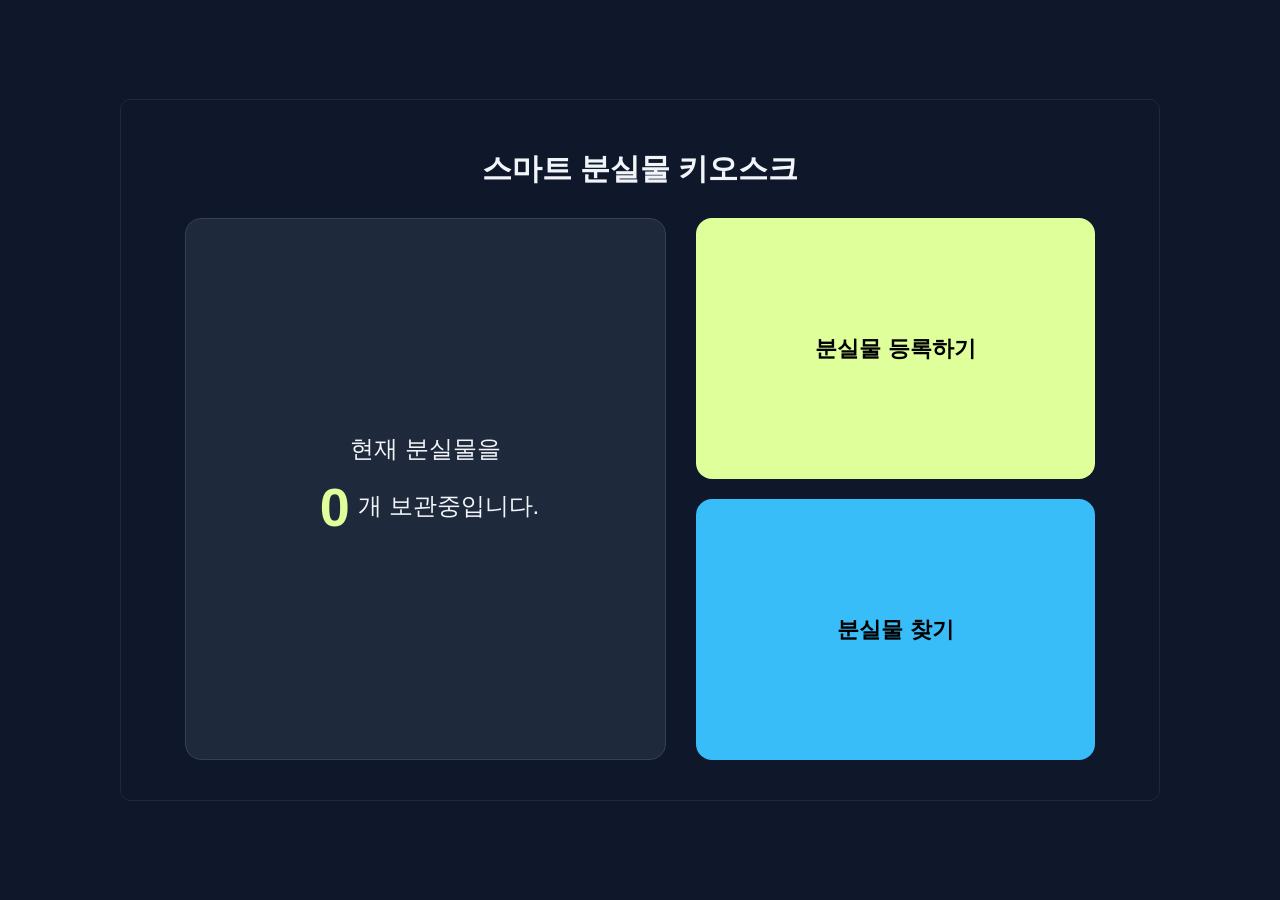
==== index.html @ 3417e67f "Add files via upload" ====
<!DOCTYPE html>
<html lang="ko">
<head>
<meta charset="UTF-8">
<meta name="viewport" content="width=device-width, initial-scale=1.0, maximum-scale=1.0, user-scalable=no">
<title>스마트 분실물 키오스크</title>
<link rel="stylesheet" href="style.css">
</head>
<body class="theme-dark">
<div class="kiosk-container">

  <!-- ============ 홈 화면 ============ -->
  <section id="view-home" class="view-section active">
      <header>
          <h1>스마트 분실물 키오스크</h1>
      </header>
      <div class="home-content">
          <div class="status-badge">
              <p>현재 분실물을 <br><span id="display-count" ondblclick="openManagerPin()">0</span>개 보관중입니다.</p>
          </div>
          <div class="home-buttons">
              <button class="big-btn btn-register-main" onclick="navTo('register')">분실물 등록하기</button>
              <button class="big-btn btn-find-main" onclick="startFindFlow()">분실물 찾기</button>
          </div>
      </div>
  </section>

  <!-- ============ 등록 화면 (4단계) ============ -->
  <section id="view-register" class="view-section">
    <header>
      <button class="btn-back" onclick="regPrevStep()">◀</button>
      <h1>습득물 등록</h1>
      <div class="stepper" id="reg-stepper"></div>
    </header>

    <div class="scroll-area">
      <!-- STEP 1: 물품명 / 날짜 -->
      <div class="step-panel" id="reg-step-1">
        <div class="field">
          <label>물품명</label>
          <input type="text" id="reg-name" placeholder="예: 파란색 삼선 슬리퍼, 아이폰 13">
        </div>
        <div class="field">
          <label>습득 날짜</label>
          <div class="date-row">
            <button type="button" class="btn-outline active" id="btn-date-today" onclick="setRegDateToday()">오늘</button>
            <button type="button" class="btn-outline" id="btn-date-pick" onclick="openDatePicker()">날짜 선택</button>
          </div>
          <input type="date" id="reg-date-manual" class="date-manual-input" oninput="setRegDateManual(this.value)">
        </div>
      </div>

      <!-- STEP 2: 위치 -->
      <div class="step-panel" id="reg-step-2">
        <div class="field">
          <label>습득 층</label>
          <div class="option-list" id="reg-floor-group"></div>
        </div>
        <div class="field" id="reg-room-field" style="display:none;">
          <label>습득 위치</label>
          <div class="option-list wrap-chips" id="reg-room-group"></div>
        </div>
      </div>

      <!-- STEP 3: 분류(세부종류까지 세분화) / 색상 -->
      <div class="step-panel" id="reg-step-3">
        <div class="field">
          <label>분류</label>
          <div class="option-list" id="reg-category-group"></div>
          <div class="add-inline" id="reg-category-add"></div>
        </div>
        <div class="field" id="reg-subtype-field" style="display:none;">
          <label>세부 종류</label>
          <div class="option-list wrap-chips" id="reg-subtype-group"></div>
        </div>
        <div class="field" id="reg-detail-field" style="display:none;">
          <label>더 자세히</label>
          <div class="option-list wrap-chips" id="reg-detail-group"></div>
        </div>
        <div class="field">
          <label>색상 <span class="hint">(여러 개 선택 가능)</span></label>
          <div class="option-list wrap-chips" id="reg-color-group"></div>
        </div>
      </div>

      <!-- STEP 4: 사진 + 추가 정보 -->
      <div class="step-panel" id="reg-step-4">
        <div class="field">
          <label>사진 <span class="hint">(필수)</span></label>
          <input type="file" id="reg-photo" accept="image/*" capture="environment" onchange="onRegPhotoChange()">
          <img id="reg-photo-preview" class="photo-preview" style="display:none;" alt="촬영한 사진 미리보기">
        </div>
        <div class="field">
          <label>모델명 / 제작사 <span class="hint">(선택)</span></label>
          <input type="text" id="reg-model" placeholder="예: 에어포스1, 삼성">
        </div>

        <details class="optional-details">
          <summary>내용물 · 숨겨진 특징 (있다면 선택해주세요 — 본인확인 문제로 쓰입니다)</summary>
          <div class="field">
            <label>내용물 <span class="hint">(가방/지갑/필통 등 안에 있던 것, 여러 개 선택 가능)</span></label>
            <div class="option-list wrap-chips" id="reg-contents-group"></div>
            <div class="add-inline" id="reg-contents-add"></div>
          </div>
          <div class="field">
            <label>숨겨진 특징 · 흠집 <span class="hint">(겉에서 바로 안 보이는 표시, 여러 개 선택 가능)</span></label>
            <div class="option-list wrap-chips" id="reg-hidden-group"></div>
            <div class="add-inline" id="reg-hidden-add"></div>
          </div>
        </details>

        <details class="optional-details">
          <summary>재질 / 특징 / 사이즈</summary>
          <div class="field">
            <label>재질</label>
            <div class="option-list" id="reg-material-group"></div>
            <div class="add-inline" id="reg-material-add"></div>
          </div>
          <div class="field">
            <label>특징 <span class="hint">(여러 개 선택 가능)</span></label>
            <div class="option-list" id="reg-tags-group"></div>
            <div class="add-inline" id="reg-tags-add"></div>
          </div>
          <div class="field">
            <label>사이즈 / 크기</label>
            <input type="text" id="reg-size" placeholder="예: 240mm, L 사이즈">
          </div>
        </details>

        <details class="optional-details">
          <summary>메모</summary>
          <div class="field">
            <label>메모 <span class="hint">(참고용 — 문제로는 쓰이지 않습니다)</span></label>
            <textarea id="reg-notes" rows="2" placeholder="기타 특이사항"></textarea>
          </div>
        </details>
      </div>
    </div>

    <div class="wizard-nav">
      <button class="btn-secondary" id="reg-prev-btn" onclick="regPrevStep()">이전</button>
      <button class="btn-primary" id="reg-next-btn" onclick="regNextStep()">다음</button>
    </div>
  </section>

  <!-- ============ 찾기 시작 화면 ============ -->
  <section id="view-find" class="view-section">
    <header>
      <button class="btn-back" onclick="navTo('home')">◀</button>
      <h1>내 물건 찾기</h1>
      <p class="sub">몇 가지 질문에 답하면서 물건을 확인할게요. 모르는 항목은 "모르겠어요"를 선택하셔도 됩니다.</p>
    </header>
    <div class="scroll-area">
      <p class="info-text">먼저 특징을 몇 가지 여쭤 후보를 좁히고, 마지막에 본인확인 문항 4개로 최종 확인합니다.</p>
    </div>
    <button class="btn-primary btn-full" onclick="beginVerification()">시작하기</button>
  </section>

  <!-- ============ 순차 질문(엘리미네이션) 화면 ============ -->
  <section id="view-narrow" class="view-section">
    <header>
      <button class="btn-back" onclick="navTo('find')">◀</button>
      <h1 id="narrow-question">-</h1>
      <div class="stepper" id="narrow-stepper"></div>
    </header>
    <div class="scroll-area" id="narrow-body"></div>
  </section>

  <!-- ============ 사진으로 최종 확인 ============ -->
  <section id="view-photoconfirm" class="view-section">
    <header>
      <h1>이 물건이 맞나요?</h1>
      <p class="sub">사진을 보고 본인의 물건이 맞는지 확인해 주세요.</p>
    </header>
    <div class="scroll-area">
      <div class="photo-confirm-box">
        <img id="photoconfirm-img" alt="분실물 사진">
      </div>
    </div>
    <div class="wizard-nav">
      <button class="btn-secondary" onclick="confirmPhotoNo()">아니요</button>
      <button class="btn-primary" onclick="confirmPhotoYes()">네, 맞아요</button>
    </div>
  </section>

  <!-- ============ 최종 본인확인 챌린지 화면 ============ -->
  <section id="view-challenge" class="view-section">
    <header>
      <button class="btn-back" onclick="navTo('find')">◀</button>
      <h1 id="challenge-question">-</h1>
      <div class="stepper" id="challenge-stepper"></div>
    </header>
    <div class="scroll-area" id="challenge-body"></div>
  </section>

  <!-- ============ 결과: 실패 ============ -->
  <section id="view-fail" class="view-section">
    <header>
      <h1>본인확인에 실패했습니다</h1>
    </header>
    <div class="scroll-area">
      <p class="info-text">답변이 등록된 정보와 충분히 일치하지 않았습니다.<br>습득물이 아니거나 이미 수령되었을 수 있습니다.<br>학교 행정실에 문의해 주세요.</p>
    </div>
    <button class="btn-primary btn-full" onclick="navTo('home')">처음으로</button>
  </section>

  <!-- ============ 결과: 성공 ============ -->
  <section id="view-success" class="view-section">
    <header>
      <h1>본인확인 완료</h1>
    </header>
    <div class="scroll-area">
      <div class="result-box">
        <div class="result-row"><span class="result-label">물품명</span><span class="result-value" id="result-name">-</span></div>
        <div class="result-row"><span class="result-label">보관 코드</span><span class="result-value result-code" id="result-code">-</span></div>
      </div>
      <div class="field">
        <label>학번 <span class="hint">(5자리 숫자)</span></label>
        <input type="text" id="claimant-studentid" inputmode="numeric" maxlength="5" placeholder="예: 10318" oninput="validateClaimForm()">
      </div>
      <div class="field">
        <label>실명</label>
        <input type="text" id="claimant-name" placeholder="예: 이완" oninput="validateClaimForm()">
        <p class="hint" id="claimant-name-hint">한글 또는 영문 2자 이상, 숫자·기호·공백 사용 불가</p>
      </div>
      <p class="info-text">입력 후 학교 행정실(분실물 보관 장소)로 가셔서 보관 코드를 보여주시면 수령하실 수 있습니다.</p>
    </div>
    <button class="btn-primary btn-full" id="finalize-claim-btn" onclick="finalizeClaim()" disabled>수령 확인하고 마치기</button>
  </section>

  <!-- ============ 관리자 PIN 인증 ============ -->
  <section id="view-pin" class="view-section">
    <header>
      <h1>관리자 인증</h1>
      <p class="sub">PIN을 입력해 주세요.</p>
    </header>
    <div class="scroll-area">
      <div class="field">
        <label>PIN</label>
        <input type="text" id="pin-input" class="pin-input" inputmode="numeric" pattern="[0-9]*" maxlength="4" placeholder="이곳에 PIN 입력" autocomplete="off" onkeydown="if(event.key==='Enter'||event.keyCode===13) submitPin()">
      </div>
    </div>
    <div class="wizard-nav">
      <button class="btn-secondary" onclick="navTo('home')">이전 화면으로 나가기</button>
      <button class="btn-primary" onclick="submitPin()">제출</button>
    </div>
  </section>

  <!-- ============ 관리자 화면 ============ -->
  <section id="view-manager" class="view-section">
    <header>
      <button class="btn-back" onclick="exitManager()">◀</button>
      <h1>관리자 화면</h1>
      <p class="sub" id="manager-summary">-</p>
    </header>
    <div class="scroll-area" id="manager-list"></div>
    <div class="date-row" style="margin-bottom:10px;">
      <button class="btn-outline" onclick="exportBackup()">데이터 내보내기</button>
      <button class="btn-outline" onclick="document.getElementById('import-file').click()">데이터 가져오기</button>
      <input type="file" id="import-file" accept="application/json" style="display:none;" onchange="if(this.files[0]) importBackup(this.files[0]); this.value='';">
    </div>
    <div class="wizard-nav">
      <button class="btn-secondary" onclick="resetAllData()">전체 데이터 초기화</button>
      <button class="btn-primary" onclick="exitManager()">완료</button>
    </div>
  </section>

</div>

<div id="managerEditOverlay" class="modal-overlay">
  <div class="modal-card manager-edit-card">
    <h2 class="manager-edit-title">항목 정보 수정</h2>
    <div class="scroll-area manager-edit-body">
      <div class="field">
        <label>사진</label>
        <img id="edit-photo-preview" class="photo-preview" style="display:none;" alt="분실물 사진">
        <p id="edit-photo-empty" class="hint">등록된 사진이 없습니다.</p>
      </div>
      <div class="field"><label>물품명</label><input type="text" id="edit-name"></div>
      <div class="field"><label>보관 코드</label><input type="text" id="edit-code" disabled></div>
      <div class="field-row">
        <div class="field"><label>층</label><select id="edit-floor" onchange="onEditFloorChange()"></select></div>
        <div class="field"><label>위치</label><select id="edit-room"></select></div>
      </div>
      <div class="field"><label>습득 날짜</label><input type="date" id="edit-date"></div>
      <div class="field"><label>색상 <span class="hint">(쉼표로 구분)</span></label><input type="text" id="edit-colors"></div>
      <div class="field-row">
        <div class="field"><label>분류</label><select id="edit-category" onchange="onEditCategoryChange()"></select></div>
        <div class="field"><label>재질</label><select id="edit-material"></select></div>
      </div>
      <div class="field-row">
        <div class="field"><label>세부 종류</label><select id="edit-subtype" onchange="onEditSubtypeChange()"></select></div>
        <div class="field"><label>더 자세히</label><select id="edit-detail"></select></div>
      </div>
      <div class="field-row">
        <div class="field"><label>사이즈</label><input type="text" id="edit-size"></div>
        <div class="field"><label>브랜드</label><input type="text" id="edit-brand"></div>
      </div>
      <div class="field"><label>모델명</label><input type="text" id="edit-model"></div>
      <div class="field"><label>특징 <span class="hint">(쉼표로 구분)</span></label><input type="text" id="edit-tags"></div>
      <div class="field"><label>내용물 <span class="hint">(쉼표로 구분, 본인확인 문제용)</span></label><input type="text" id="edit-contents"></div>
      <div class="field"><label>숨겨진 특징 · 흠집 <span class="hint">(쉼표로 구분, 본인확인 문제용)</span></label><input type="text" id="edit-hidden-tags"></div>
      <div class="field"><label>메모</label><textarea id="edit-notes" rows="2"></textarea></div>
      <div class="field">
        <label>수령 상태</label>
        <button type="button" class="btn-outline" id="edit-claimed-toggle" onclick="toggleEditClaimed()"></button>
      </div>
    </div>
    <div class="wizard-nav">
      <button class="btn-secondary" onclick="closeManagerEdit()">취소</button>
      <button class="btn-primary" onclick="saveManagerEdit()">저장</button>
    </div>
    <button type="button" class="link-btn link-danger" onclick="deleteManagerItem()">이 항목 삭제</button>
  </div>
</div>

<div id="modalOverlay" class="modal-overlay">
  <div class="modal-card">
    <div id="modalIcon" class="modal-icon"></div>
    <div id="modalContent" class="modal-title"></div>
    <button class="btn-close" id="modalCloseBtn" onclick="closeModal()">닫기</button>
  </div>
</div>

<script src="script.js"></script>
</body>
</html>
---- style.css ----
/* =====================================================================
   스마트 분실물 키오스크 — 디자인 토큰
   컨셉: 관공서/도서관 키오스크 — 장식을 덜어내고 위계와 여백으로 안정감을 만든다
   ===================================================================== */
:root {
  --ink: #1F2937;
  --ink-soft: #5B6472;
  --bg: #F3F4F6;
  --card: #FFFFFF;
  --line: #D7DBE1;
  --primary: #1D4E89;
  --primary-dark: #163C6B;
  --primary-tint: #E8EFF7;
  --success: #1F7A4D;
  --success-tint: #E7F4ED;
  --danger: #B3261E;
  --danger-tint: #FBEAE9;

  --font-body: -apple-system, 'Segoe UI', Roboto, 'Malgun Gothic', 'Apple SD Gothic Neo', 'Noto Sans KR', sans-serif;
  --radius-s: 6px;
  --radius-m: 10px;
}

* { box-sizing: border-box; margin: 0; padding: 0; }

html, body {
  height: 100%;
  overflow: hidden; /* 태블릿 고정 키오스크 - 바깥 스크롤 없음, .scroll-area 내부만 스크롤 */
}

body {
  font-family: var(--font-body);
  background: var(--bg);
  color: var(--ink);
  display: flex;
  justify-content: center;
  align-items: center;
  padding: 24px;
  -webkit-user-select: none;
  user-select: none;
  touch-action: manipulation;
}

.kiosk-container {
  background: var(--card);
  border: 1px solid var(--line);
  border-radius: var(--radius-m);
  width: 100%;
  max-width: 620px;
  min-height: 85vh;
  max-height: 92vh;
  padding: 32px 28px 24px;
  box-shadow: 0 8px 24px rgba(31, 41, 55, 0.08);
  position: relative;
  display: flex;
  flex-direction: column;
}

.view-section { display: none; flex-direction: column; flex: 1; min-height: 0; }
.view-section.active { display: flex; }



header { text-align: center; margin-bottom: 20px; position: relative; }

h1 {
  font-family: var(--font-body);
  font-weight: 700;
  font-size: 22px;
  color: var(--ink);
  line-height: 1.4;
}

.sub { font-size: 14px; color: var(--ink-soft); margin-top: 8px; line-height: 1.6; }

.btn-back {
  position: absolute; left: 0; top: 2px;
  background: none; border: none;
  color: var(--ink-soft); font-size: 20px; cursor: pointer;
  width: 36px; height: 36px;
}

/* ---------- 홈 화면 (다크모드 원본 그대로) ---------- */
.home-content {
    flex: 1;
    display: flex;
    flex-direction: row;
    justify-content: center;
    align-items: stretch;
    gap: 30px;
}
.reset-link {
    background: none;
    border: none;
    color: #475569;
    font-size: 12px;
    text-decoration: underline;
    cursor: pointer;
    margin: 14px auto 0;
    padding: 4px;
    display: block;
}
.reset-link:hover { color: #94a3b8; }
.status-badge {
    background-color: #1e293b;
    padding: 30px;
    border-radius: 16px;
    border: 1px solid #334155;
    text-align: center;
    flex: 1;
    display: flex;
    align-items: center;
    justify-content: center;
}
.status-badge p { font-size: 22px; color: #f1f5f9; line-height: 1.5; }
.status-badge span {
    font-size: 48px;
    font-weight: 700;
    color: #deff9a;
    margin: 0 8px;
    display: inline-block;
    vertical-align: middle;
}
.home-buttons { flex: 1; display: flex; flex-direction: column; gap: 20px; }
.big-btn {
    width: 100%;
    flex: 1;
    padding: 24px;
    border-radius: 16px;
    font-size: 20px;
    font-weight: 700;
    cursor: pointer;
    border: none;
    display: flex;
    align-items: center;
    justify-content: center;
    gap: 12px;
    transition: transform 0.1s;
}
.big-btn:active { transform: scale(0.96); }
.btn-register-main { background-color: #deff9a; color: #000; }
.btn-find-main { background-color: #38bdf8; color: #000; }



/* ---------- 다크(홈) → 라이트(그 외 화면) 테마 전환 ----------
   배터리 절약 목적으로 홈에서만 다크, 다른 화면으로 넘어가면 라이트로 서서히 전환 */
body, .kiosk-container, header h1 {
  transition: background-color 0.6s ease, color 0.6s ease, border-color 0.6s ease;
}
body.theme-dark { background: #0f172a; }
body.theme-dark .kiosk-container { background: #0f172a; border-color: #1e293b; box-shadow: none; }
body.theme-dark #view-home h1 { color: #f1f5f9; }

/* ---------- 스텝 인디케이터 ---------- */
.stepper {
  display: flex;
  align-items: center;
  justify-content: center;
  gap: 6px;
  margin-top: 14px;
}
.step-circle {
  width: 26px; height: 26px;
  border-radius: 50%;
  border: 1.5px solid var(--line);
  background: var(--card);
  color: var(--ink-soft);
  font-size: 12px; font-weight: 700;
  display: flex; align-items: center; justify-content: center;
  flex-shrink: 0;
}
.step-circle.done { background: var(--primary-tint); border-color: var(--primary); color: var(--primary); }
.step-circle.current { background: var(--primary); border-color: var(--primary); color: #fff; }
.step-line { width: 18px; height: 1.5px; background: var(--line); flex-shrink: 0; }
.step-line.done { background: var(--primary); }

/* ---------- 스크롤 영역 & 필드 ---------- */
.scroll-area { flex: 1; overflow-y: auto; padding: 2px 2px 10px; }
.scroll-area::-webkit-scrollbar { width: 6px; }
.scroll-area::-webkit-scrollbar-thumb { background: var(--line); border-radius: 3px; }

.step-panel { display: none; }
.step-panel.active { display: block; }

.field { margin-bottom: 14px; }
.field label {
  display: block;
  font-size: 13.5px;
  font-weight: 700;
  color: var(--ink);
  margin-bottom: 8px;
}
.field label .hint { font-weight: 400; color: var(--ink-soft); font-size: 12px; }
p.hint { font-weight: 400; color: var(--ink-soft); font-size: 12px; margin-top: 6px; }
p.hint.hint-error { color: var(--danger); }

input[type="text"], input[type="date"], textarea, input[type="file"] {
  width: 100%;
  font-family: var(--font-body);
  font-size: 15px;
  padding: 12px 14px;
  border: 1px solid var(--line);
  border-radius: var(--radius-s);
  background: #fff;
  color: var(--ink);
  -webkit-user-select: text;
  user-select: text;
}
input[type="text"]:focus, input[type="date"]:focus, textarea:focus {
  outline: 2px solid var(--primary);
  outline-offset: 1px;
}
textarea { resize: vertical; }

.date-row { display: flex; align-items: center; gap: 10px; flex-wrap: wrap; }
.date-manual-input {
  display: none;
  max-width: 190px;
  margin-top: 10px;
}
.date-manual-input.open { display: block; }

/* ---------- 세로 리스트형 선택지 (칩 대신) ---------- */
.option-list { display: flex; flex-direction: column; gap: 8px; }
.option-list.wrap-chips { flex-direction: row; flex-wrap: wrap; }
.option-list.wrap-chips .option-row {
  width: auto;
  flex: 0 0 auto;
}
.option-row, .option-btn {
  display: flex; align-items: center; justify-content: space-between;
  width: 100%;
  font-family: var(--font-body);
  font-size: 15px;
  text-align: left;
  padding: 11px 16px;
  border-radius: var(--radius-s);
  border: 1px solid var(--line);
  background: #fff;
  color: var(--ink);
  cursor: pointer;
}
.option-row:hover, .option-btn:hover { border-color: var(--primary); }
.option-row.active, .option-btn.selected {
  background: var(--primary-tint);
  border-color: var(--primary);
  color: var(--primary-dark);
  font-weight: 700;
}
.option-row.active::after, .option-btn.selected::after { content: "✓"; color: var(--primary); font-weight: 700; }
.option-btn.unknown { border-style: dashed; color: var(--ink-soft); font-weight: 400; }

/* 색상 스와치 버튼: 배경이 실제 색이므로 글자는 흰색 + 검정 테두리(stroke)로
   고정해 어떤 배경색 위에서도 읽히게 한다 */
.option-row.color-swatch, .option-btn.color-swatch {
  color: #fff;
  font-weight: 700;
  text-shadow: -1px 0 #000, 1px 0 #000, 0 -1px #000, 0 1px #000, -1px -1px #000, 1px -1px #000, -1px 1px #000, 1px 1px #000;
  border-color: rgba(0, 0, 0, 0.25);
}
.option-row.color-swatch.active, .option-btn.color-swatch.selected {
  outline: 3px solid var(--primary);
  outline-offset: -1px;
  border-color: var(--primary);
}
.option-row.color-swatch.active::after, .option-btn.color-swatch.selected::after {
  color: #fff;
  text-shadow: -1px 0 #000, 1px 0 #000, 0 -1px #000, 0 1px #000, -1px -1px #000, 1px -1px #000, -1px 1px #000, 1px 1px #000;
}

.btn-outline {
  padding: 10px 16px;
  border-radius: var(--radius-s);
  border: 1px solid var(--line);
  background: #fff;
  color: var(--ink-soft);
  font-size: 14px;
  cursor: pointer;
}
.btn-outline.active { background: var(--primary-tint); border-color: var(--primary); color: var(--primary-dark); font-weight: 700; }

.add-inline { margin-top: 8px; display: none; gap: 8px; }
.add-inline.open { display: flex; }
.add-inline input {
  flex: 1; font-size: 14px; padding: 10px 12px;
  border: 1px solid var(--line); border-radius: var(--radius-s); background: #fff;
}
.add-inline button {
  padding: 10px 14px; border: none; border-radius: var(--radius-s);
  background: var(--primary); color: #fff; font-weight: 700; cursor: pointer;
}
.link-btn {
  align-self: flex-start;
  margin-top: 6px;
  background: none; border: none;
  font-size: 13px; color: var(--primary);
  text-decoration: underline;
  cursor: pointer;
}

details.optional-details {
  border: 1px solid var(--line);
  border-radius: var(--radius-s);
  padding: 2px 14px;
  margin-bottom: 12px;
}
details.optional-details summary {
  padding: 13px 0;
  cursor: pointer;
  font-size: 14px; font-weight: 700;
  color: var(--ink);
  list-style: none;
}
details.optional-details summary::-webkit-details-marker { display: none; }
details.optional-details summary::before { content: "＋ "; color: var(--primary); }
details.optional-details[open] summary::before { content: "－ "; }
details.optional-details .field:last-of-type { margin-bottom: 14px; }

/* ---------- 하단 고정 버튼 ---------- */
.wizard-nav { display: flex; gap: 10px; margin-top: 12px; }
.wizard-nav .btn-secondary { flex: 1; }
.wizard-nav .btn-primary { flex: 2; }

.btn-primary, .btn-secondary {
  font-family: var(--font-body);
  font-size: 16px; font-weight: 700;
  padding: 15px;
  border-radius: var(--radius-s);
  cursor: pointer;
  border: 1px solid transparent;
}
.btn-primary { background: var(--primary); color: #fff; }
.btn-primary:hover { background: var(--primary-dark); }
.btn-primary:disabled { background: var(--line); color: #8b93a0; cursor: not-allowed; }
.btn-secondary { background: #fff; color: var(--ink-soft); border-color: var(--line); }
.btn-full { width: 100%; margin-top: 12px; }

.info-text { font-size: 14.5px; line-height: 1.7; color: var(--ink-soft); text-align: center; padding: 10px 4px; }

/* ---------- 질문 카드 (엘리미네이션 / 챌린지 공용) ---------- */
.question-card { margin-bottom: 4px; }
.option-grid { display: flex; flex-direction: column; gap: 8px; }
.option-grid.wrap-chips { flex-direction: row; flex-wrap: wrap; }
.option-grid.wrap-chips .option-btn { width: auto; flex: 0 0 auto; }

.custom-toggle {
  margin-top: 14px;
  font-size: 13px;
  color: var(--primary);
  background: none; border: none; text-decoration: underline; cursor: pointer;
}
.custom-input-row { display: none; gap: 8px; margin-top: 10px; }
.custom-input-row.open { display: flex; }
.custom-input-row input {
  flex: 1; padding: 11px 12px; border-radius: var(--radius-s); border: 1px solid var(--line);
}
.custom-input-row button {
  padding: 11px 14px; border: none; border-radius: var(--radius-s);
  background: var(--primary); color: #fff; font-weight: 700; cursor: pointer;
}

/* ---------- 후보 목록 ---------- */
.candidate-card {
  background: #fff;
  border: 1px solid var(--line);
  border-radius: var(--radius-s);
  padding: 14px 16px;
  margin-bottom: 10px;
  cursor: pointer;
}
.candidate-card:hover { border-color: var(--primary); }
.candidate-card .cc-title { font-weight: 700; font-size: 13px; color: var(--primary); margin-bottom: 4px; }
.candidate-card .cc-desc { font-size: 13.5px; color: var(--ink-soft); }

.pin-input {
  text-align: center;
  font-size: 22px;
  letter-spacing: 0.3em;
  -webkit-text-security: disc;
}

.photo-preview {
  display: block;
  max-width: 100%;
  max-height: 200px;
  border-radius: var(--radius-s);
  border: 1px solid var(--line);
  margin-top: 10px;
  object-fit: contain;
}

.photo-confirm-box {
  display: flex;
  justify-content: center;
  align-items: center;
  background: var(--bg);
  border: 1px solid var(--line);
  border-radius: var(--radius-m);
  padding: 16px;
  min-height: 260px;
}
.photo-confirm-box img {
  max-width: 100%;
  max-height: 50vh;
  border-radius: var(--radius-s);
  object-fit: contain;
}

/* ---------- 관리자 화면 ---------- */
.manager-item-row {
  border: 1px solid var(--line);
  border-radius: var(--radius-s);
  padding: 14px 16px;
  margin-bottom: 10px;
  display: flex;
  justify-content: space-between;
  align-items: center;
  gap: 12px;
  cursor: pointer;
}
.manager-item-row:hover { border-color: var(--primary); }
.manager-item-main { min-width: 0; }
.manager-item-title { font-weight: 700; font-size: 14.5px; color: var(--ink); }
.manager-item-desc { font-size: 12.5px; color: var(--ink-soft); margin-top: 3px; }
.manager-item-badge {
  flex-shrink: 0;
  font-size: 11px; font-weight: 700;
  padding: 4px 10px;
  border-radius: 999px;
  background: var(--bg); color: var(--ink-soft);
}
.manager-item-badge.claimed { background: var(--success-tint); color: var(--success); }
.manager-empty { text-align: center; color: var(--ink-soft); font-size: 14px; padding: 40px 0; }

/* ---------- 관리자 수정 폼 ---------- */
.manager-edit-card { max-width: 420px; width: 92vw; text-align: left; }
.manager-edit-title { font-size: 17px; font-weight: 700; margin-bottom: 16px; }
.manager-edit-body { max-height: 46vh; padding-right: 4px; }
.field-row { display: flex; gap: 10px; }
.field-row .field { flex: 1; min-width: 0; }
select {
  width: 100%;
  font-family: var(--font-body);
  font-size: 14.5px;
  padding: 11px 12px;
  border: 1px solid var(--line);
  border-radius: var(--radius-s);
  background: #fff;
  color: var(--ink);
}
.link-danger { color: var(--danger); display: block; margin: 12px auto 0; }

/* ---------- 결과 박스 ---------- */
.result-box {
  border: 1px solid var(--line);
  border-radius: var(--radius-m);
  overflow: hidden;
  margin-bottom: 20px;
}
.result-row {
  display: flex; justify-content: space-between; align-items: center;
  padding: 16px 18px;
  border-bottom: 1px solid var(--line);
  background: #fff;
}
.result-row:last-child { border-bottom: none; background: var(--success-tint); }
.result-label { font-size: 13px; color: var(--ink-soft); }
.result-value { font-size: 17px; font-weight: 700; color: var(--ink); }
.result-code { font-size: 22px; letter-spacing: 0.04em; color: var(--success); }

/* ---------- 모달 ---------- */
.modal-overlay {
  display: none;
  position: fixed; inset: 0;
  background: rgba(31,41,55,0.45);
  align-items: center; justify-content: center;
  z-index: 50;
}
.modal-overlay.active { display: flex; }
.modal-card {
  background: var(--card);
  border-radius: var(--radius-m);
  padding: 28px 24px;
  text-align: center;
  max-width: 320px;
  box-shadow: 0 16px 32px rgba(0,0,0,0.2);
}
.modal-icon { display: none; }
.modal-title { font-size: 15px; line-height: 1.6; color: var(--ink); margin-bottom: 18px; white-space: pre-line; }
.btn-close {
  padding: 10px 22px; border: none; border-radius: var(--radius-s);
  background: var(--primary); color: #fff; font-weight: 700; cursor: pointer;
}

@media (max-width: 480px) {
  .kiosk-container { padding: 24px 18px 18px; min-height: 90vh; }
  h1 { font-size: 19px; }
}

/* =====================================================================
   10.5인치 / 1920x1200 (16:10) 키오스크 TFT-LCD 전용 사이징
   컴포넌트 종류·색상·인터랙션은 위와 동일, 화면이 커진 만큼
   컨테이너 폭과 여백/폰트/터치 타겟만 확대한다.
   ===================================================================== */
@media (min-width: 1200px) {
  body { padding: 5vh 5vw; }
  .kiosk-container {
    max-width: 1040px;
    width: 90vw;
    min-height: 78vh;
    max-height: 90vh;
    padding: 48px 64px 40px;
  }
  header { margin-bottom: 28px; }
  h1 { font-size: 30px; }
  .sub, .info-text { font-size: 17px; }

  .status-badge { padding: 40px; }
  .status-badge p { font-size: 24px; }
  .status-badge span { font-size: 54px; }
  .big-btn { font-size: 22px; padding: 28px; }

  .field { margin-bottom: 22px; }
  .field label { font-size: 15px; }
  input[type="text"], input[type="date"], textarea {
    font-size: 17px; padding: 15px 18px;
  }
  .option-row, .option-btn { font-size: 17px; padding: 16px 20px; }
  .btn-outline { font-size: 16px; padding: 12px 18px; }

  .btn-primary, .btn-secondary { font-size: 18px; padding: 18px; }
  .wizard-nav { margin-top: 16px; }

  .step-circle { width: 32px; height: 32px; font-size: 14px; }
  .step-line { width: 26px; }

  .result-row { padding: 20px 22px; }
  .result-value { font-size: 19px; }
  .result-code { font-size: 26px; }

  .candidate-card { padding: 18px 20px; }
  .candidate-card .cc-desc { font-size: 15px; }

  .modal-card { max-width: 400px; padding: 34px 30px; }
  .modal-title { font-size: 17px; }
}
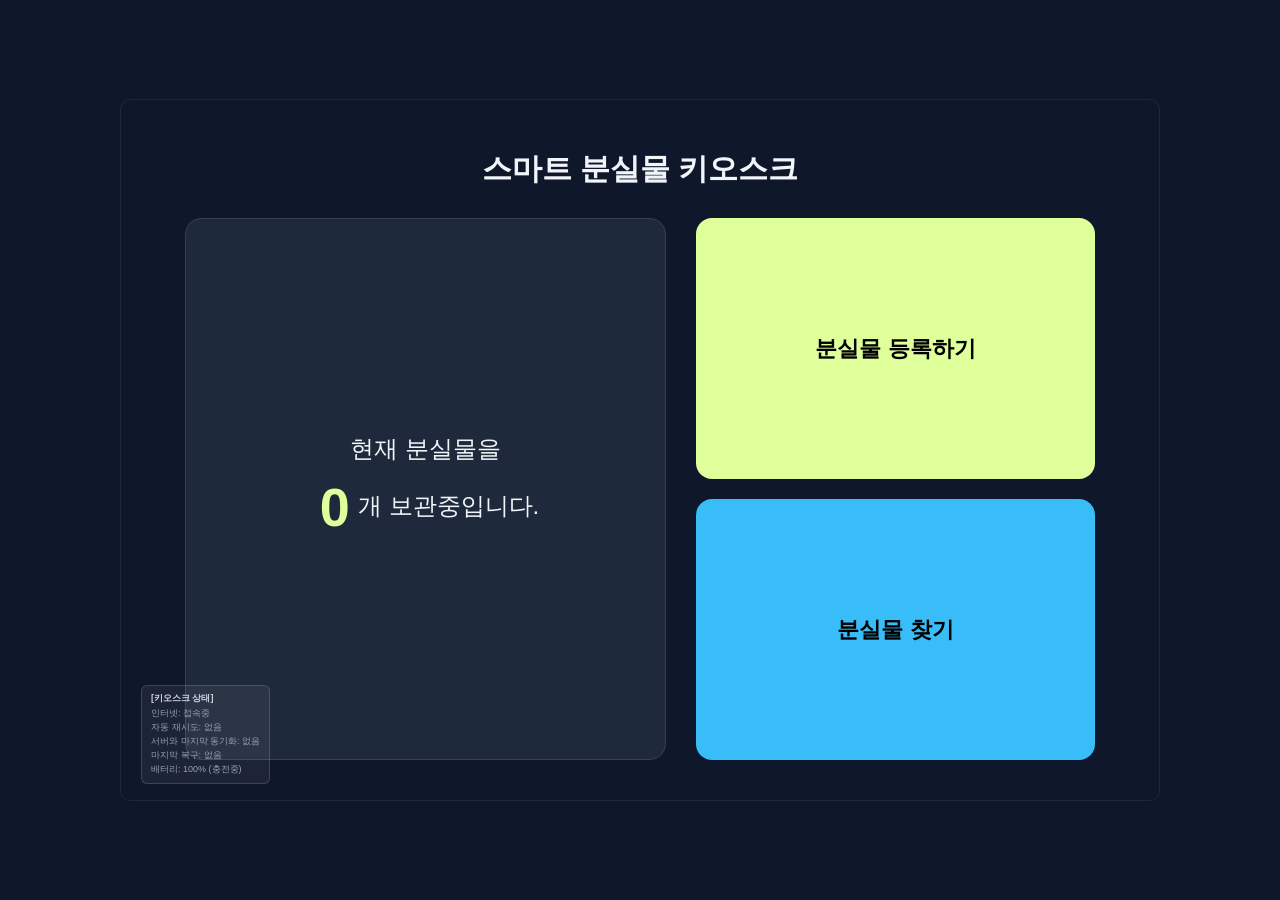
==== commit d37aafc1: "Add files via upload" ====
--- a/index.html
+++ b/index.html
@@ -23,6 +23,14 @@
               <button class="big-btn btn-find-main" onclick="startFindFlow()">분실물 찾기</button>
           </div>
       </div>
+      <div class="kiosk-status-box">
+        <p class="kiosk-status-title">[키오스크 상태]</p>
+        <p>인터넷: <span id="status-internet">-</span></p>
+        <p>자동 재시도: <span id="status-retry">-</span></p>
+        <p>서버와 마지막 동기화: <span id="status-sync">-</span></p>
+        <p>마지막 복구: <span id="status-restore">-</span></p>
+        <p id="status-battery-row" style="display:none;">배터리: <span id="status-battery">-</span></p>
+      </div>
   </section>
 
   <!-- ============ 등록 화면 (4단계) ============ -->
@@ -87,8 +95,10 @@
       <div class="step-panel" id="reg-step-4">
         <div class="field">
           <label>사진 <span class="hint">(필수)</span></label>
-          <input type="file" id="reg-photo" accept="image/*" capture="environment" onchange="onRegPhotoChange()">
+          <input type="file" id="reg-photo" accept="image/*" capture="user" onchange="onRegPhotoChange()" style="display:none;">
+          <button type="button" class="btn-outline photo-capture-btn" id="reg-photo-btn" onclick="document.getElementById('reg-photo').click()">사진 촬영하기</button>
           <img id="reg-photo-preview" class="photo-preview" style="display:none;" alt="촬영한 사진 미리보기">
+          <button type="button" class="link-btn" id="reg-photo-retake" style="display:none;" onclick="document.getElementById('reg-photo').click()">다시 촬영</button>
         </div>
         <div class="field">
           <label>모델명 / 제작사 <span class="hint">(선택)</span></label>
@@ -166,6 +176,18 @@
     <div class="scroll-area" id="narrow-body"></div>
   </section>
 
+  <!-- ============ 후보가 여럿일 때: 사진으로 먼저 고르기 ============ -->
+  <section id="view-candidatephotos" class="view-section">
+    <header>
+      <h1>조건에 맞는 물건이 여러 개예요</h1>
+      <p class="sub">사진을 보고 본인 물건을 골라주세요.</p>
+    </header>
+    <div class="scroll-area">
+      <div class="candidate-photo-grid" id="candidate-photos-body"></div>
+    </div>
+    <button class="btn-secondary btn-full" onclick="candidatePickerNoMatch()">여기 없어요</button>
+  </section>
+
   <!-- ============ 사진으로 최종 확인 ============ -->
   <section id="view-photoconfirm" class="view-section">
     <header>
@@ -253,12 +275,18 @@
       <h1>관리자 화면</h1>
       <p class="sub" id="manager-summary">-</p>
     </header>
+    <p id="data-loss-banner" class="data-loss-banner" style="display:none;"></p>
     <div class="scroll-area" id="manager-list"></div>
     <div class="date-row" style="margin-bottom:10px;">
       <button class="btn-outline" onclick="exportBackup()">데이터 내보내기</button>
       <button class="btn-outline" onclick="document.getElementById('import-file').click()">데이터 가져오기</button>
       <input type="file" id="import-file" accept="application/json" style="display:none;" onchange="if(this.files[0]) importBackup(this.files[0]); this.value='';">
     </div>
+    <div class="date-row" style="margin-bottom:10px;">
+      <button class="btn-outline" onclick="setupAutoBackupFile()">자동 백업 파일 지정</button>
+      <button class="btn-outline" onclick="restoreFromCloud()">클라우드에서 복원</button>
+    </div>
+    <p class="hint" style="margin-bottom:10px;">데이터가 바뀔 때마다 인터넷이 되면 자동으로 클라우드에도 백업됩니다 (안 되면 다음 변경 때 다시 시도). "자동 백업 파일 지정"은 추가로 이 태블릿에 파일로도 남기고 싶을 때만 선택사항으로 쓰세요.</p>
     <div class="wizard-nav">
       <button class="btn-secondary" onclick="resetAllData()">전체 데이터 초기화</button>
       <button class="btn-primary" onclick="exitManager()">완료</button>
--- a/style.css
+++ b/style.css
@@ -59,6 +59,22 @@
 .view-section { display: none; flex-direction: column; flex: 1; min-height: 0; }
 .view-section.active { display: flex; }
 
+.kiosk-status-box {
+  position: absolute;
+  left: 20px;
+  bottom: 16px;
+  background: rgba(255, 255, 255, 0.06);
+  border: 1px solid rgba(255, 255, 255, 0.14);
+  border-radius: 6px;
+  padding: 6px 9px;
+  font-size: 9px;
+  line-height: 1.55;
+  color: #94a3b8;
+  max-width: 175px;
+  pointer-events: none;
+}
+.kiosk-status-title { font-weight: 700; color: #cbd5e1; margin-bottom: 1px; }
+
 
 
 header { text-align: center; margin-bottom: 20px; position: relative; }
@@ -389,6 +405,12 @@
   margin-top: 10px;
   object-fit: contain;
 }
+.photo-capture-btn {
+  width: 100%;
+  padding: 16px;
+  font-size: 15px;
+  font-weight: 700;
+}
 
 .photo-confirm-box {
   display: flex;
@@ -405,6 +427,37 @@
   max-height: 50vh;
   border-radius: var(--radius-s);
   object-fit: contain;
+}
+
+.candidate-photo-grid {
+  display: grid;
+  grid-template-columns: repeat(2, 1fr);
+  gap: 12px;
+}
+.candidate-photo-card {
+  aspect-ratio: 1;
+  border: 1px solid var(--line);
+  border-radius: var(--radius-m);
+  background: var(--bg);
+  padding: 6px;
+  cursor: pointer;
+  overflow: hidden;
+}
+.candidate-photo-card:hover { border-color: var(--primary); }
+.candidate-photo-card img {
+  width: 100%;
+  height: 100%;
+  object-fit: cover;
+  border-radius: var(--radius-s);
+}
+.candidate-photo-empty {
+  width: 100%;
+  height: 100%;
+  display: flex;
+  align-items: center;
+  justify-content: center;
+  color: var(--ink-soft);
+  font-size: 13px;
 }
 
 /* ---------- 관리자 화면 ---------- */
@@ -431,7 +484,27 @@
   background: var(--bg); color: var(--ink-soft);
 }
 .manager-item-badge.claimed { background: var(--success-tint); color: var(--success); }
+.risk-dot {
+  display: inline-block;
+  width: 8px;
+  height: 8px;
+  border-radius: 50%;
+  background: var(--danger);
+  margin-left: 4px;
+  vertical-align: middle;
+}
 .manager-empty { text-align: center; color: var(--ink-soft); font-size: 14px; padding: 40px 0; }
+
+.data-loss-banner {
+  background: var(--danger-tint);
+  border: 1px solid var(--danger);
+  color: var(--danger);
+  border-radius: var(--radius-s);
+  padding: 12px 14px;
+  font-size: 13px;
+  line-height: 1.6;
+  margin-bottom: 12px;
+}
 
 /* ---------- 관리자 수정 폼 ---------- */
 .manager-edit-card { max-width: 420px; width: 92vw; text-align: left; }
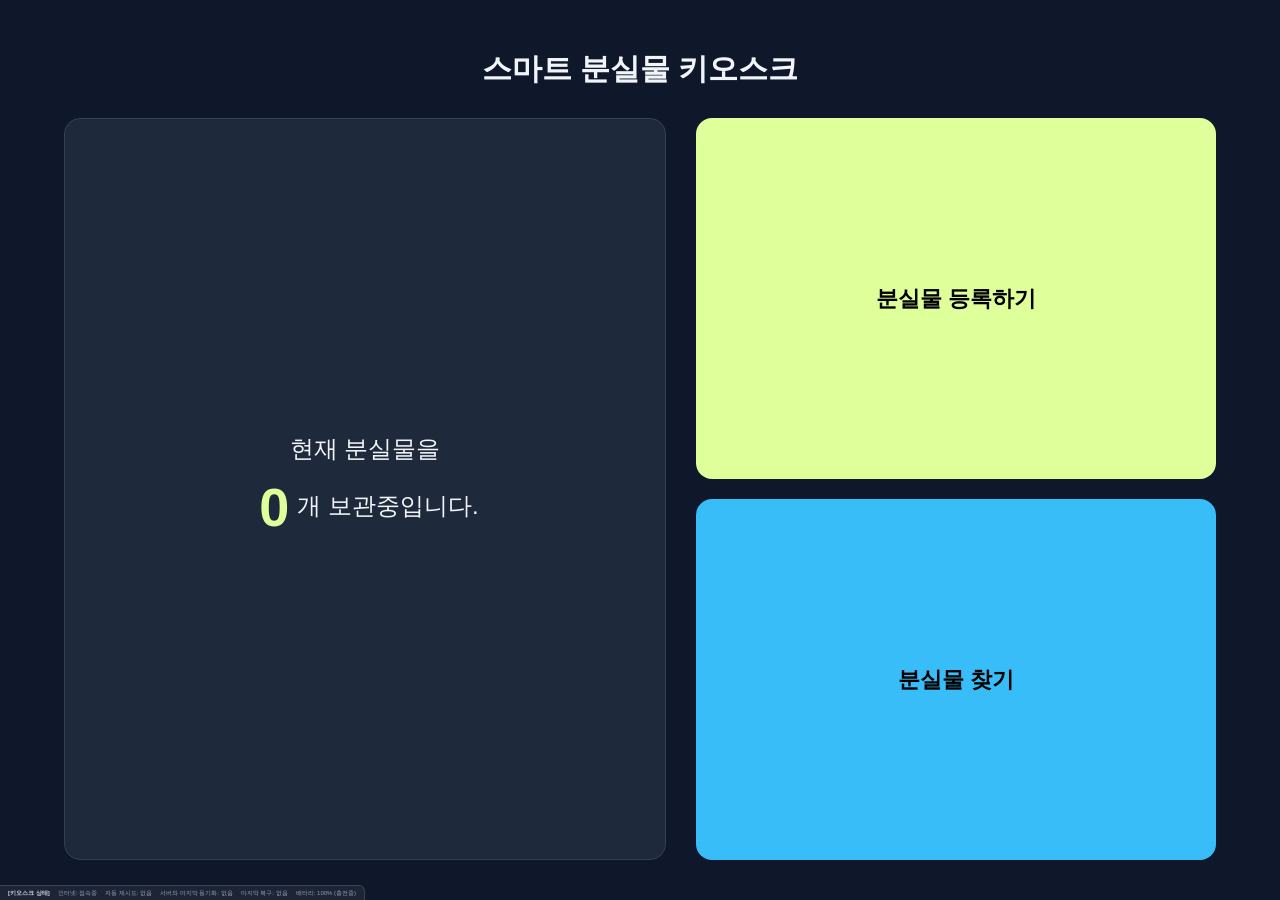
==== commit 8d84d61f: "Add files via upload" ====
--- a/index.html
+++ b/index.html
@@ -24,12 +24,12 @@
           </div>
       </div>
       <div class="kiosk-status-box">
-        <p class="kiosk-status-title">[키오스크 상태]</p>
-        <p>인터넷: <span id="status-internet">-</span></p>
-        <p>자동 재시도: <span id="status-retry">-</span></p>
-        <p>서버와 마지막 동기화: <span id="status-sync">-</span></p>
-        <p>마지막 복구: <span id="status-restore">-</span></p>
-        <p id="status-battery-row" style="display:none;">배터리: <span id="status-battery">-</span></p>
+        <span class="kiosk-status-title">[키오스크 상태]</span>
+        <span>인터넷: <span id="status-internet">-</span></span>
+        <span>자동 재시도: <span id="status-retry">-</span></span>
+        <span>서버와 마지막 동기화: <span id="status-sync">-</span></span>
+        <span>마지막 복구: <span id="status-restore">-</span></span>
+        <span id="status-battery-row" style="display:none;">배터리: <span id="status-battery">-</span></span>
       </div>
   </section>
 
@@ -242,7 +242,7 @@
       </div>
       <div class="field">
         <label>실명</label>
-        <input type="text" id="claimant-name" placeholder="예: 이완" oninput="validateClaimForm()">
+        <input type="text" id="claimant-name" placeholder="예: 홍길동" oninput="validateClaimForm()">
         <p class="hint" id="claimant-name-hint">한글 또는 영문 2자 이상, 숫자·기호·공백 사용 불가</p>
       </div>
       <p class="info-text">입력 후 학교 행정실(분실물 보관 장소)로 가셔서 보관 코드를 보여주시면 수령하실 수 있습니다.</p>
--- a/style.css
+++ b/style.css
@@ -61,19 +61,24 @@
 
 .kiosk-status-box {
   position: absolute;
-  left: 20px;
-  bottom: 16px;
+  left: 0;
+  bottom: 0;
+  display: flex;
+  flex-wrap: nowrap;
+  align-items: center;
+  gap: 8px;
   background: rgba(255, 255, 255, 0.06);
-  border: 1px solid rgba(255, 255, 255, 0.14);
-  border-radius: 6px;
-  padding: 6px 9px;
-  font-size: 9px;
-  line-height: 1.55;
+  border-top: 1px solid rgba(255, 255, 255, 0.14);
+  border-right: 1px solid rgba(255, 255, 255, 0.14);
+  border-radius: 0 6px 0 0;
+  padding: 3px 8px;
+  font-size: 6px;
+  line-height: 1.4;
   color: #94a3b8;
-  max-width: 175px;
+  white-space: nowrap;
   pointer-events: none;
 }
-.kiosk-status-title { font-weight: 700; color: #cbd5e1; margin-bottom: 1px; }
+.kiosk-status-title { font-weight: 700; color: #cbd5e1; }
 
 
 
@@ -577,12 +582,16 @@
    컨테이너 폭과 여백/폰트/터치 타겟만 확대한다.
    ===================================================================== */
 @media (min-width: 1200px) {
-  body { padding: 5vh 5vw; }
+  body { padding: 0; }
   .kiosk-container {
-    max-width: 1040px;
-    width: 90vw;
-    min-height: 78vh;
-    max-height: 90vh;
+    width: 100vw;
+    max-width: 100vw;
+    height: 100vh;
+    min-height: 100vh;
+    max-height: 100vh;
+    border-radius: 0;
+    border: none;
+    box-shadow: none;
     padding: 48px 64px 40px;
   }
   header { margin-bottom: 28px; }
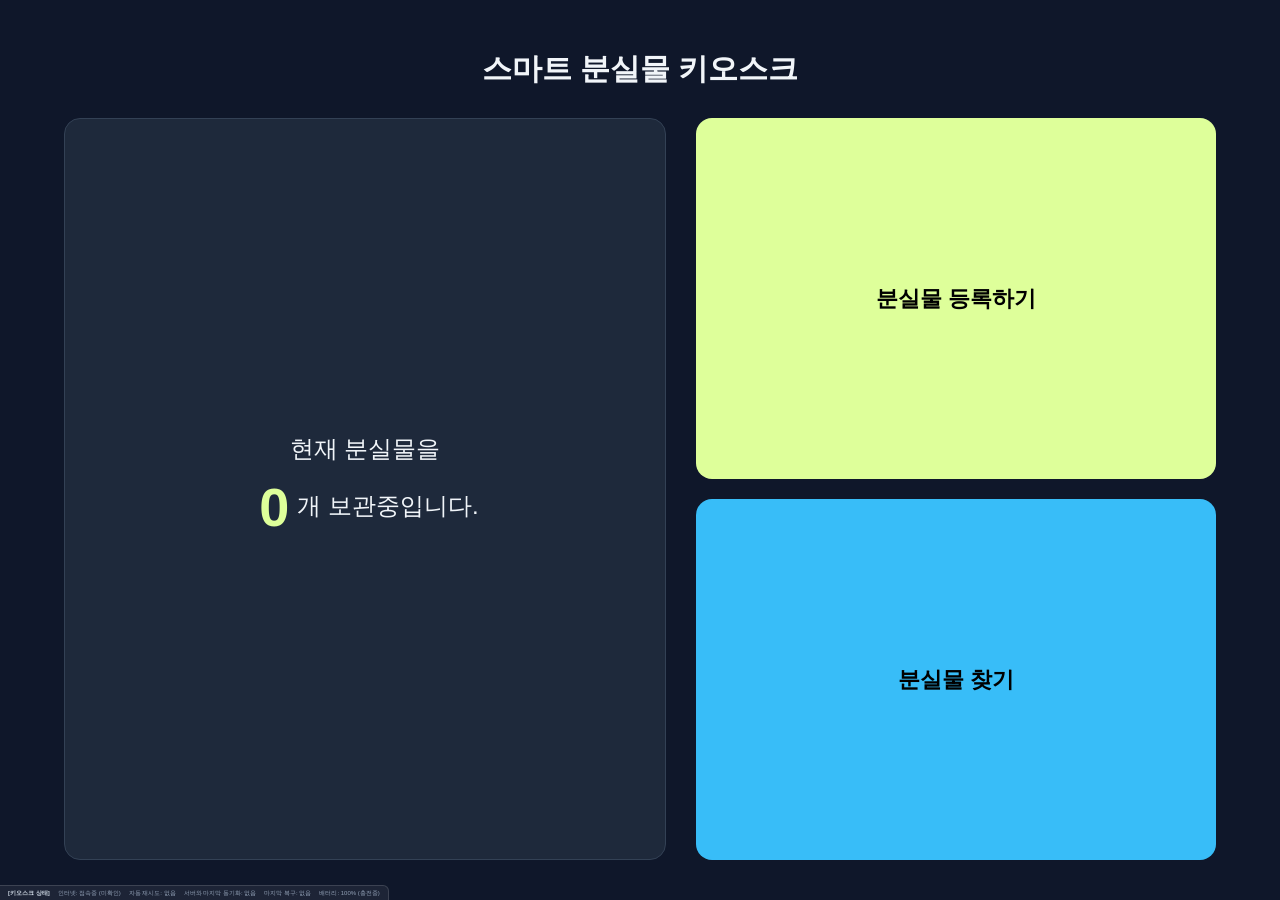
==== commit c10f7c0a: "Add files via upload" ====
--- a/index.html
+++ b/index.html
@@ -283,10 +283,14 @@
       <input type="file" id="import-file" accept="application/json" style="display:none;" onchange="if(this.files[0]) importBackup(this.files[0]); this.value='';">
     </div>
     <div class="date-row" style="margin-bottom:10px;">
+      <button class="btn-outline" onclick="showBackupAsText()">화면에 직접 표시</button>
+      <button class="btn-outline" onclick="checkCloudNow()">클라우드 상태 지금 확인</button>
+    </div>
+    <div class="date-row" style="margin-bottom:10px;">
       <button class="btn-outline" onclick="setupAutoBackupFile()">자동 백업 파일 지정</button>
       <button class="btn-outline" onclick="restoreFromCloud()">클라우드에서 복원</button>
     </div>
-    <p class="hint" style="margin-bottom:10px;">데이터가 바뀔 때마다 인터넷이 되면 자동으로 클라우드에도 백업됩니다 (안 되면 다음 변경 때 다시 시도). "자동 백업 파일 지정"은 추가로 이 태블릿에 파일로도 남기고 싶을 때만 선택사항으로 쓰세요.</p>
+    <p class="hint" style="margin-bottom:10px;">데이터가 바뀔 때마다 인터넷이 되면 자동으로 클라우드에도 백업됩니다 (안 되면 다음 변경 때 다시 시도). "자동 백업 파일 지정"은 추가로 이 태블릿에 파일로도 남기고 싶을 때만 선택사항으로 쓰세요. "데이터 내보내기"가 파일로 안 저장되면 "화면에 직접 표시"로 대신 확인하세요.</p>
     <div class="wizard-nav">
       <button class="btn-secondary" onclick="resetAllData()">전체 데이터 초기화</button>
       <button class="btn-primary" onclick="exitManager()">완료</button>
@@ -350,6 +354,16 @@
   </div>
 </div>
 
+<div id="confirmOverlay" class="modal-overlay">
+  <div class="modal-card">
+    <div id="confirmContent" class="modal-title"></div>
+    <div class="wizard-nav">
+      <button class="btn-secondary" id="confirmCancelBtn">취소</button>
+      <button class="btn-primary" id="confirmOkBtn">확인</button>
+    </div>
+  </div>
+</div>
+
 <script src="script.js"></script>
 </body>
 </html>
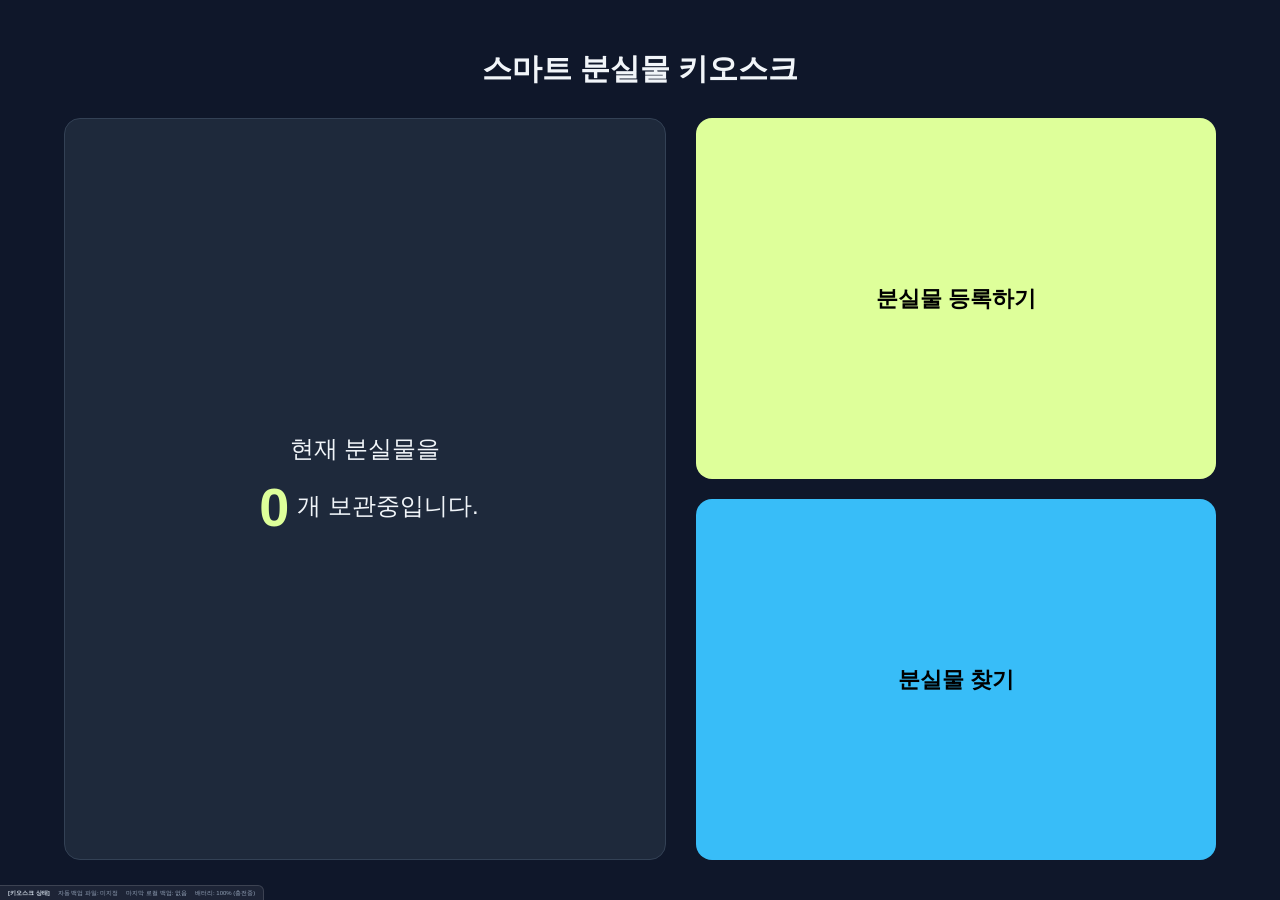
==== commit 98141ef3: "Add files via upload" ====
--- a/index.html
+++ b/index.html
@@ -25,10 +25,8 @@
       </div>
       <div class="kiosk-status-box">
         <span class="kiosk-status-title">[키오스크 상태]</span>
-        <span>인터넷: <span id="status-internet">-</span></span>
-        <span>자동 재시도: <span id="status-retry">-</span></span>
-        <span>서버와 마지막 동기화: <span id="status-sync">-</span></span>
-        <span>마지막 복구: <span id="status-restore">-</span></span>
+        <span>자동 백업 파일: <span id="status-backup-file">-</span></span>
+        <span>마지막 로컬 백업: <span id="status-backup-time">-</span></span>
         <span id="status-battery-row" style="display:none;">배터리: <span id="status-battery">-</span></span>
       </div>
   </section>
@@ -275,7 +273,6 @@
       <h1>관리자 화면</h1>
       <p class="sub" id="manager-summary">-</p>
     </header>
-    <p id="data-loss-banner" class="data-loss-banner" style="display:none;"></p>
     <div class="scroll-area" id="manager-list"></div>
     <div class="date-row" style="margin-bottom:10px;">
       <button class="btn-outline" onclick="exportBackup()">데이터 내보내기</button>
@@ -284,13 +281,9 @@
     </div>
     <div class="date-row" style="margin-bottom:10px;">
       <button class="btn-outline" onclick="showBackupAsText()">화면에 직접 표시</button>
-      <button class="btn-outline" onclick="checkCloudNow()">클라우드 상태 지금 확인</button>
-    </div>
-    <div class="date-row" style="margin-bottom:10px;">
       <button class="btn-outline" onclick="setupAutoBackupFile()">자동 백업 파일 지정</button>
-      <button class="btn-outline" onclick="restoreFromCloud()">클라우드에서 복원</button>
-    </div>
-    <p class="hint" style="margin-bottom:10px;">데이터가 바뀔 때마다 인터넷이 되면 자동으로 클라우드에도 백업됩니다 (안 되면 다음 변경 때 다시 시도). "자동 백업 파일 지정"은 추가로 이 태블릿에 파일로도 남기고 싶을 때만 선택사항으로 쓰세요. "데이터 내보내기"가 파일로 안 저장되면 "화면에 직접 표시"로 대신 확인하세요.</p>
+    </div>
+    <p class="hint" style="margin-bottom:10px;">이 버전은 인터넷/클라우드와 전혀 통신하지 않습니다. 데이터는 이 기기의 IndexedDB에만 저장되니, "자동 백업 파일 지정"으로 같은 기기 안의 파일에도 이중으로 남겨두거나, "데이터 내보내기"로 주기적으로 백업해두는 것을 권장합니다. 다운로드가 파일로 안 저장되면 "화면에 직접 표시"로 대신 확인하세요.</p>
     <div class="wizard-nav">
       <button class="btn-secondary" onclick="resetAllData()">전체 데이터 초기화</button>
       <button class="btn-primary" onclick="exitManager()">완료</button>
--- a/style.css
+++ b/style.css
@@ -499,17 +499,6 @@
   vertical-align: middle;
 }
 .manager-empty { text-align: center; color: var(--ink-soft); font-size: 14px; padding: 40px 0; }
-
-.data-loss-banner {
-  background: var(--danger-tint);
-  border: 1px solid var(--danger);
-  color: var(--danger);
-  border-radius: var(--radius-s);
-  padding: 12px 14px;
-  font-size: 13px;
-  line-height: 1.6;
-  margin-bottom: 12px;
-}
 
 /* ---------- 관리자 수정 폼 ---------- */
 .manager-edit-card { max-width: 420px; width: 92vw; text-align: left; }
